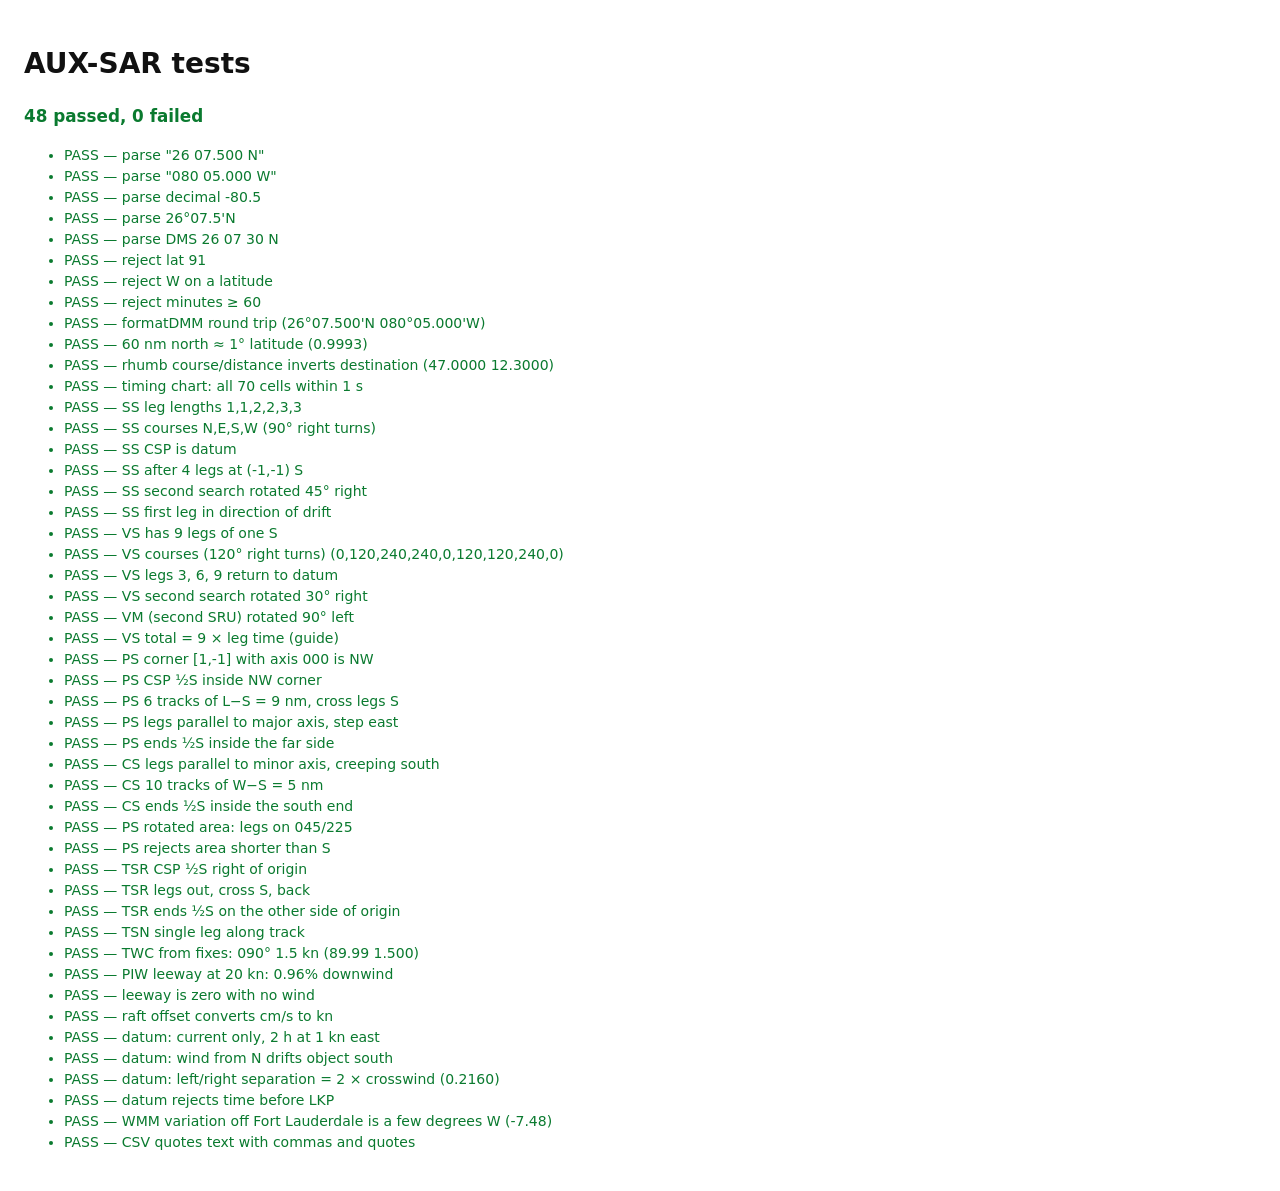
==== tests.html @ f76190b9 "AUX-SAR: datum and drift, search patterns, mission log Phone web app (PWA) for USCG Auxiliary SAR co" ====
<!DOCTYPE html>
<html lang="en">
<head>
<meta charset="UTF-8">
<meta name="viewport" content="width=device-width, initial-scale=1">
<title>AUX-SAR tests</title>
<style>
  body { font: 14px/1.5 system-ui, sans-serif; background: #fff; color: #111; padding: 16px; }
  .pass { color: #0a7a2f; } .fail { color: #b00020; font-weight: bold; }
  #summary { font-size: 1.2em; font-weight: bold; }
</style>
</head>
<body>
<h1>AUX-SAR tests</h1>
<p id="summary">Running…</p>
<ul id="out"></ul>
<script src="wmm.js"></script>
<script type="module">
import { parseCoord, formatDMM, formatMinSec, rhumbDestination, rhumbCourseDistance } from './geo.js';
import { expandingSquare, sector, parallelOrCreeping, trackline, legHours, CORNERS, cornerName } from './patterns.js';
import { computeDatum, leewaySpeeds, currentFromFixes } from './drift.js';
import { LEEWAY_OBJECTS } from './leeway.js';
import { toCSV, newMission } from './log.js';

const out = document.getElementById('out');
let pass = 0, fail = 0;
function check(name, ok, detail) {
  ok ? pass++ : fail++;
  const li = document.createElement('li');
  li.className = ok ? 'pass' : 'fail';
  li.textContent = `${ok ? 'PASS' : 'FAIL'} — ${name}${detail ? ` (${detail})` : ''}`;
  out.appendChild(li);
}
const near = (a, b, tol = 1e-3) => Math.abs(a - b) <= tol;
const nearPt = (p, q, tol = 0.01) => near(p[0], q[0], tol) && near(p[1], q[1], tol);
const courses = (plan) => plan.legs.map((l) => Math.round(l.courseT) % 360);
const D = { lat: 26.0, lon: -80.0 };

// --- Coordinates ---
check('parse "26 07.500 N"', near(parseCoord('26 07.500 N', true), 26.125, 1e-9));
check('parse "080 05.000 W"', near(parseCoord('080 05.000 W', false), -80 - 5 / 60, 1e-9));
check('parse decimal -80.5', parseCoord('-80.5', false) === -80.5);
check("parse 26°07.5'N", near(parseCoord("26°07.5'N", true), 26.125, 1e-9));
check('parse DMS 26 07 30 N', near(parseCoord('26 07 30 N', true), 26.125, 1e-9));
check('reject lat 91', Number.isNaN(parseCoord('91 N', true)));
check('reject W on a latitude', Number.isNaN(parseCoord('26 W', true)));
check('reject minutes ≥ 60', Number.isNaN(parseCoord('26 61 N', true)));
const [la, lo] = formatDMM(26.125, -80.0833333).split(' ');
check('formatDMM round trip', near(parseCoord(la, true), 26.125, 1e-5) && near(parseCoord(lo, false), -80.0833333, 1e-5), `${la} ${lo}`);

// --- Rhumb lines ---
const p60 = rhumbDestination(0, 0, 0, 60);
check('60 nm north ≈ 1° latitude', near(p60.lat, 0.9993, 0.0005) && near(p60.lon, 0, 1e-9), p60.lat.toFixed(4));
const back = rhumbCourseDistance(26, -80, rhumbDestination(26, -80, 47, 12.3).lat, rhumbDestination(26, -80, 47, 12.3).lon);
check('rhumb course/distance inverts destination', near(back.course, 47, 1e-6) && near(back.distNm, 12.3, 1e-6),
  `${back.course.toFixed(4)} ${back.distNm.toFixed(4)}`);

// --- Timing chart, Coxswain SAR Guide p. 8 (track spacing vs speed, mm:ss) ---
const chart = {
  0.1: ['01:00', '00:51', '00:45', '00:40', '00:36', '00:33', '00:30'],
  0.2: ['02:00', '01:43', '01:30', '01:20', '01:12', '01:05', '01:00'],
  0.3: ['03:00', '02:34', '02:15', '02:00', '01:48', '01:38', '01:30'],
  0.4: ['04:00', '03:26', '03:00', '02:40', '02:24', '02:11', '02:00'],
  0.5: ['05:00', '04:17', '03:45', '03:20', '03:00', '02:44', '02:30'],
  0.6: ['06:00', '05:09', '04:30', '04:00', '03:36', '03:16', '03:00'],
  0.7: ['07:00', '06:00', '05:15', '04:40', '04:12', '03:49', '03:30'],
  0.8: ['08:00', '06:51', '06:00', '05:20', '04:48', '04:22', '04:00'],
  0.9: ['09:00', '07:43', '06:45', '06:00', '05:24', '04:55', '04:30'],
  1.0: ['10:00', '08:34', '07:30', '06:40', '06:00', '05:27', '05:00'],
};
const bad = [];
for (const [s, row] of Object.entries(chart)) {
  row.forEach((want, i) => {
    const got = formatMinSec(legHours(Number(s), 6 + i));
    // The printed chart truncates seconds in a few cells; allow 1 s.
    const secs = (t) => t.split(':').reduce((a, b) => a * 60 + Number(b), 0);
    if (Math.abs(secs(got) - secs(want)) > 1) bad.push(`${s} nm @ ${6 + i} kn: ${got} vs ${want}`);
  });
}
check('timing chart: all 70 cells within 1 s', bad.length === 0, bad.join('; '));

// --- Expanding square (SS) ---
const ss = expandingSquare({ datum: D, spacing: 1, firstCourse: 0, legCount: 6 });
check('SS leg lengths 1,1,2,2,3,3', ss.legs.map((l) => l.distNm).join() === '1,1,2,2,3,3');
check('SS courses N,E,S,W (90° right turns)', courses(ss).join() === '0,90,180,270,0,90');
check('SS CSP is datum', ss.csp === D);
check('SS after 4 legs at (-1,-1) S', nearPt(ss.points[4], [-1, -1]));
const ss2 = expandingSquare({ datum: D, spacing: 1, firstCourse: 0, legCount: 4, secondSearch: true });
check('SS second search rotated 45° right', courses(ss2).join() === '45,135,225,315');
const ssDrift = expandingSquare({ datum: D, spacing: 0.5, firstCourse: 200, legCount: 3 });
check('SS first leg in direction of drift', courses(ssDrift).join() === '200,290,20');

// --- Sector (VS) ---
const vs = sector({ datum: D, spacing: 1, firstCourse: 0 });
check('VS has 9 legs of one S', vs.legs.length === 9 && vs.legs.every((l) => l.distNm === 1));
check('VS courses (120° right turns)', courses(vs).join() === '0,120,240,240,0,120,120,240,0', courses(vs).join());
check('VS legs 3, 6, 9 return to datum', [3, 6, 9].every((i) => nearPt(vs.points[i], [0, 0], 1e-9)));
check('VS second search rotated 30° right', courses(sector({ datum: D, spacing: 1, rotation: 'second' }))[0] === 30);
check('VM (second SRU) rotated 90° left', courses(sector({ datum: D, spacing: 1, rotation: 'vm' }))[0] === 270);
check('VS total = 9 × leg time (guide)', near(legHours(vs.totalNm, 10), 9 * legHours(1, 10)));

// --- Parallel (PS) and creeping line (CS) ---
const ps = parallelOrCreeping({ type: 'PS', center: D, length: 10, width: 6, majorAxis: 0, spacing: 1, corner: [1, -1] });
check('PS corner [1,-1] with axis 000 is NW', cornerName([1, -1], 0, 10, 6) === 'NW');
check('PS CSP ½S inside NW corner', nearPt(ps.points[0], [-2.5, 4.5]));
check('PS 6 tracks of L−S = 9 nm, cross legs S', ps.legs.filter((l) => l.kind === 'search').length === 6 &&
  ps.legs.filter((l) => l.kind === 'search').every((l) => near(l.distNm, 9)) &&
  ps.legs.filter((l) => l.kind === 'cross').every((l) => near(l.distNm, 1)));
check('PS legs parallel to major axis, step east', courses(ps).slice(0, 4).join() === '180,90,0,90');
check('PS ends ½S inside the far side', nearPt(ps.points.at(-1), [2.5, 4.5]));
const cs = parallelOrCreeping({ type: 'CS', center: D, length: 10, width: 6, majorAxis: 0, spacing: 1, corner: [1, -1] });
check('CS legs parallel to minor axis, creeping south', courses(cs).slice(0, 4).join() === '90,180,270,180');
check('CS 10 tracks of W−S = 5 nm', cs.legs.filter((l) => l.kind === 'search').length === 10 &&
  cs.legs.filter((l) => l.kind === 'search').every((l) => near(l.distNm, 5)));
check('CS ends ½S inside the south end', near(cs.points.at(-1)[1], -4.5, 0.01));
const psRot = parallelOrCreeping({ type: 'PS', center: D, length: 8, width: 4, majorAxis: 45, spacing: 1, corner: CORNERS[2] });
check('PS rotated area: legs on 045/225', courses(psRot).filter((_, i) => i % 2 === 0).every((c) => c === 45 || c === 225));
let threw = false;
try { parallelOrCreeping({ type: 'PS', center: D, length: 0.5, width: 4, spacing: 1 }); } catch (e) { threw = true; }
check('PS rejects area shorter than S', threw);

// --- Trackline ---
const dest = rhumbDestination(D.lat, D.lon, 0, 10);
const tsr = trackline({ origin: D, destination: dest, spacing: 1, returnLeg: true, side: 'right' });
check('TSR CSP ½S right of origin', nearPt(tsr.points[0], [0.5, 0]));
check('TSR legs out, cross S, back', courses(tsr).join() === '0,270,180' && near(tsr.legs[1].distNm, 1) && near(tsr.legs[0].distNm, 10, 1e-6));
check('TSR ends ½S on the other side of origin', nearPt(tsr.points.at(-1), [-0.5, 0]));
const tsn = trackline({ origin: D, destination: dest, spacing: 1, returnLeg: false });
check('TSN single leg along track', tsn.legs.length === 1 && courses(tsn)[0] === 0);

// --- TWC from fixes (Set & Drift) ---
const t0 = Date.UTC(2026, 9, 25, 12);
const f2 = rhumbDestination(D.lat, D.lon, 90, 1.5);
const twc = currentFromFixes({ ...D, time: t0 }, { ...f2, time: t0 + 3600000 });
check('TWC from fixes: 090° 1.5 kn', near(twc.setT, 90, 0.05) && near(twc.driftKn, 1.5, 0.005), `${twc.setT.toFixed(2)} ${twc.driftKn.toFixed(3)}`);

// --- Leeway and datum ---
const piw = LEEWAY_OBJECTS.find((o) => o.id === 'PIW-1');
const lw = leewaySpeeds(piw, 20);
check('PIW leeway at 20 kn: 0.96% downwind', near(lw.dwl, 0.192) && near(lw.cwlR, 0.108) && near(lw.cwlL, -0.108));
check('leeway is zero with no wind', leewaySpeeds(piw, 0).dwl === 0);
const raft = LEEWAY_OBJECTS.find((o) => o.id === 'LIFE-RAFT-DB-10');
check('raft offset converts cm/s to kn', near(leewaySpeeds(raft, 10).dwl, 0.352 - 2.5 * 0.0194384, 1e-6));

const d0 = computeDatum({ lkp: D, lkpTime: t0, datumTime: t0 + 2 * 3600000, twc: { setT: 90, driftKn: 1 }, wind: { fromT: 0, speedKn: 0 }, object: piw });
const east2 = rhumbCourseDistance(D.lat, D.lon, d0.datum.lat, d0.datum.lon);
check('datum: current only, 2 h at 1 kn east', near(east2.course, 90, 0.01) && near(east2.distNm, 2, 1e-6) && near(d0.separationNm, 0));
const d1 = computeDatum({ lkp: D, lkpTime: t0, datumTime: t0 + 3600000, twc: { setT: 0, driftKn: 0 }, wind: { fromT: 0, speedKn: 20 }, object: piw });
check('datum: wind from N drifts object south', near(d1.driftSetT, 180, 0.01) && near(d1.driftDistNm, 0.192, 1e-6));
check('datum: left/right separation = 2 × crosswind', near(d1.separationNm, 0.216, 1e-4), d1.separationNm.toFixed(4));
threw = false;
try { computeDatum({ lkp: D, lkpTime: t0, datumTime: t0 - 1, twc: {}, wind: {}, object: piw }); } catch (e) { threw = true; }
check('datum rejects time before LKP', threw);

// --- WMM (from Set & Drift) ---
const dec = WMM.declination(26.1, -80.1, 0, 2026.8);
check('WMM variation off Fort Lauderdale is a few degrees W', dec < -4 && dec > -9, dec.toFixed(2));

// --- Log export ---
const m = newMission();
m.entries.push({ id: 'a', time: t0, type: 'Sighting', text: 'Orange "raft", maybe', lat: 26.1, lon: -80.1 });
const csv = toCSV(m);
check('CSV quotes text with commas and quotes', csv.includes('"Orange ""raft"", maybe"'));

document.getElementById('summary').textContent = `${pass} passed, ${fail} failed`;
document.getElementById('summary').className = fail ? 'fail' : 'pass';
window.testResult = { pass, fail };
</script>
</body>
</html>
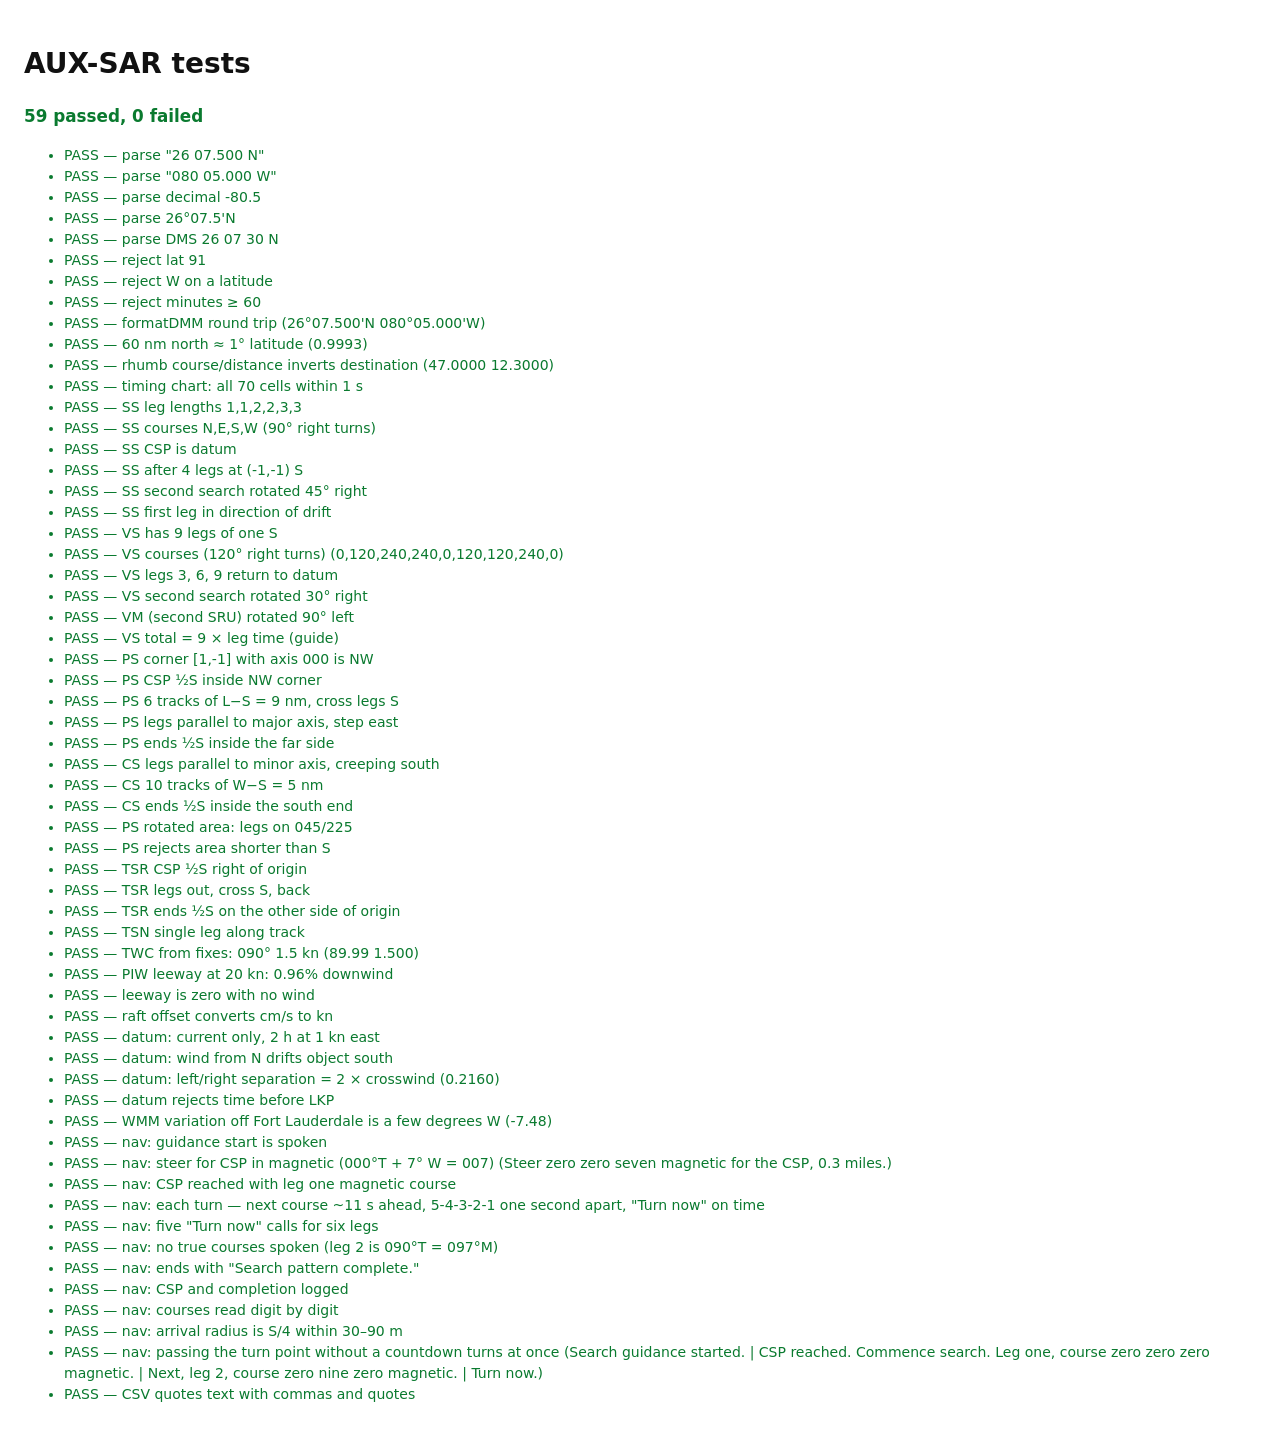
==== commit 1674eb39: "Commence search: live GPS guidance with voice calls in magnetic A second tab on the Search screen fo" ====
--- a/tests.html
+++ b/tests.html
@@ -21,6 +21,8 @@
 import { computeDatum, leewaySpeeds, currentFromFixes } from './drift.js';
 import { LEEWAY_OBJECTS } from './leeway.js';
 import { toCSV, newMission } from './log.js';
+import { SearchNavigator, sayCourse, arrivalRadiusNm } from './nav.js';
+import { norm360 } from './geo.js';
 
 const out = document.getElementById('out');
 let pass = 0, fail = 0;
@@ -156,6 +158,85 @@
 const dec = WMM.declination(26.1, -80.1, 0, 2026.8);
 check('WMM variation off Fort Lauderdale is a few degrees W', dec < -4 && dec > -9, dec.toFixed(2));
 
+// --- Commence search: simulated boat at 10 kn, GPS once a second ---
+{
+  const plan = {
+    ...expandingSquare({ datum: D, spacing: 0.2, firstCourse: 0, legCount: 6 }),
+    spacing: 0.2, speed: 10, variation: { value: -7 },
+  };
+  const start = rhumbDestination(D.lat, D.lon, 180, 0.3); // 0.3 nm south of the CSP
+  const wps = [start, plan.csp, ...plan.legs.map((l) => l.to)];
+  const segs = [];
+  let cum = 0;
+  for (let i = 1; i < wps.length; i++) {
+    const cd = rhumbCourseDistance(wps[i - 1].lat, wps[i - 1].lon, wps[i].lat, wps[i].lon);
+    segs.push({ from: wps[i - 1], course: cd.course, len: cd.distNm, at: cum });
+    cum += cd.distNm;
+  }
+  const posAt = (nm) => {
+    const s = segs.find((g) => nm <= g.at + g.len) || segs[segs.length - 1];
+    return rhumbDestination(s.from.lat, s.from.lon, s.course, Math.min(nm - s.at, s.len));
+  };
+  const said = [];
+  const logged = [];
+  const t0 = 1e12;
+  let now = t0;
+  const navr = new SearchNavigator(plan, {
+    speak: (text) => said.push({ t: (now - t0) / 1000, text }),
+    log: (type) => logged.push(type),
+  });
+  navr.start();
+  const SPEED = 10;
+  for (let ms = 0; ms <= (cum / SPEED) * 3600000 + 20000; ms += 100) {
+    now = t0 + ms;
+    if (ms % 1000 === 0) {
+      const p = posAt(Math.min(cum, (SPEED * ms) / 3600000));
+      navr.update({ lat: p.lat, lon: p.lon, time: now, speedKn: SPEED, headingT: 0 });
+    }
+    navr.tick(now);
+    if (navr.phase === 'done') break;
+  }
+  const texts = said.map((s) => s.text);
+  check('nav: guidance start is spoken', texts[0] === 'Search guidance started.');
+  check('nav: steer for CSP in magnetic (000°T + 7° W = 007)', texts[1] === 'Steer zero zero seven magnetic for the CSP, 0.3 miles.', texts[1]);
+  check('nav: CSP reached with leg one magnetic course',
+    texts.includes('CSP reached. Commence search. Leg one, course zero zero seven magnetic.'));
+  // Each turn i (end of leg i+1) should be called on time.
+  const turnTime = (i) => ((0.3 + plan.legs.slice(0, i + 1).reduce((a, l) => a + l.distNm, 0)) / SPEED) * 3600;
+  const problems = [];
+  for (let i = 0; i < plan.legs.length - 1; i++) {
+    const T = turnTime(i);
+    const next = plan.legs[i + 1];
+    const course = sayCourse(norm360(next.courseT + 7));
+    const ann = said.find((s) => s.text === `Next, leg ${i + 2}, course ${course} magnetic.`);
+    if (!ann || Math.abs(ann.t - (T - 11)) > 1.2) problems.push(`leg ${i + 2} announce at ${ann && ann.t.toFixed(1)} want ${(T - 11).toFixed(1)}`);
+    for (const [n, w] of [[5, 'five'], [4, 'four'], [3, 'three'], [2, 'two'], [1, 'one']]) {
+      const c = said.find((s) => s.text === w && s.t > T - 7 && s.t < T + 1);
+      if (!c || Math.abs(c.t - (T - n)) > 0.7) problems.push(`turn ${i + 1} "${w}" at ${c && c.t.toFixed(1)} want ${(T - n).toFixed(1)}`);
+    }
+    const tn = said.find((s) => s.text === 'Turn now.' && Math.abs(s.t - T) < 3);
+    if (!tn || Math.abs(tn.t - T) > 0.7) problems.push(`turn ${i + 1} "Turn now" at ${tn && tn.t.toFixed(1)} want ${T.toFixed(1)}`);
+  }
+  check('nav: each turn — next course ~11 s ahead, 5-4-3-2-1 one second apart, "Turn now" on time', problems.length === 0, problems.slice(0, 4).join('; '));
+  check('nav: five "Turn now" calls for six legs', texts.filter((t) => t === 'Turn now.').length === 5);
+  check('nav: no true courses spoken (leg 2 is 090°T = 097°M)', !texts.some((t) => t.includes('zero nine zero')) && texts.some((t) => t.includes('zero nine seven')));
+  check('nav: ends with "Search pattern complete."', texts.at(-1) === 'Search pattern complete.' && navr.phase === 'done');
+  check('nav: CSP and completion logged', logged.join() === 'Commence search,Search complete');
+}
+check('nav: courses read digit by digit', sayCourse(5) === 'zero zero five' && sayCourse(359.6) === 'zero zero zero');
+check('nav: arrival radius is S/4 within 30–90 m', near(arrivalRadiusNm(0.1), 0.025) && arrivalRadiusNm(0.01) === 0.016 && arrivalRadiusNm(2) === 0.05);
+{
+  // Overshooting a turn between GPS fixes still turns straight away.
+  const plan = { ...expandingSquare({ datum: D, spacing: 0.2, legCount: 3 }), spacing: 0.2, speed: 10, variation: { value: 0 } };
+  const said = [];
+  const n2 = new SearchNavigator(plan, { speak: (t) => said.push(t) });
+  n2.start();
+  n2.update({ ...D, time: 0, speedKn: 0 });
+  const past = rhumbDestination(D.lat, D.lon, 0, 0.25);
+  n2.update({ ...past, time: 1000, speedKn: 0 });
+  check('nav: passing the turn point without a countdown turns at once', n2.leg === 1 && said.includes('Turn now.'), said.join(' | '));
+}
+
 // --- Log export ---
 const m = newMission();
 m.entries.push({ id: 'a', time: t0, type: 'Sighting', text: 'Orange "raft", maybe', lat: 26.1, lon: -80.1 });
